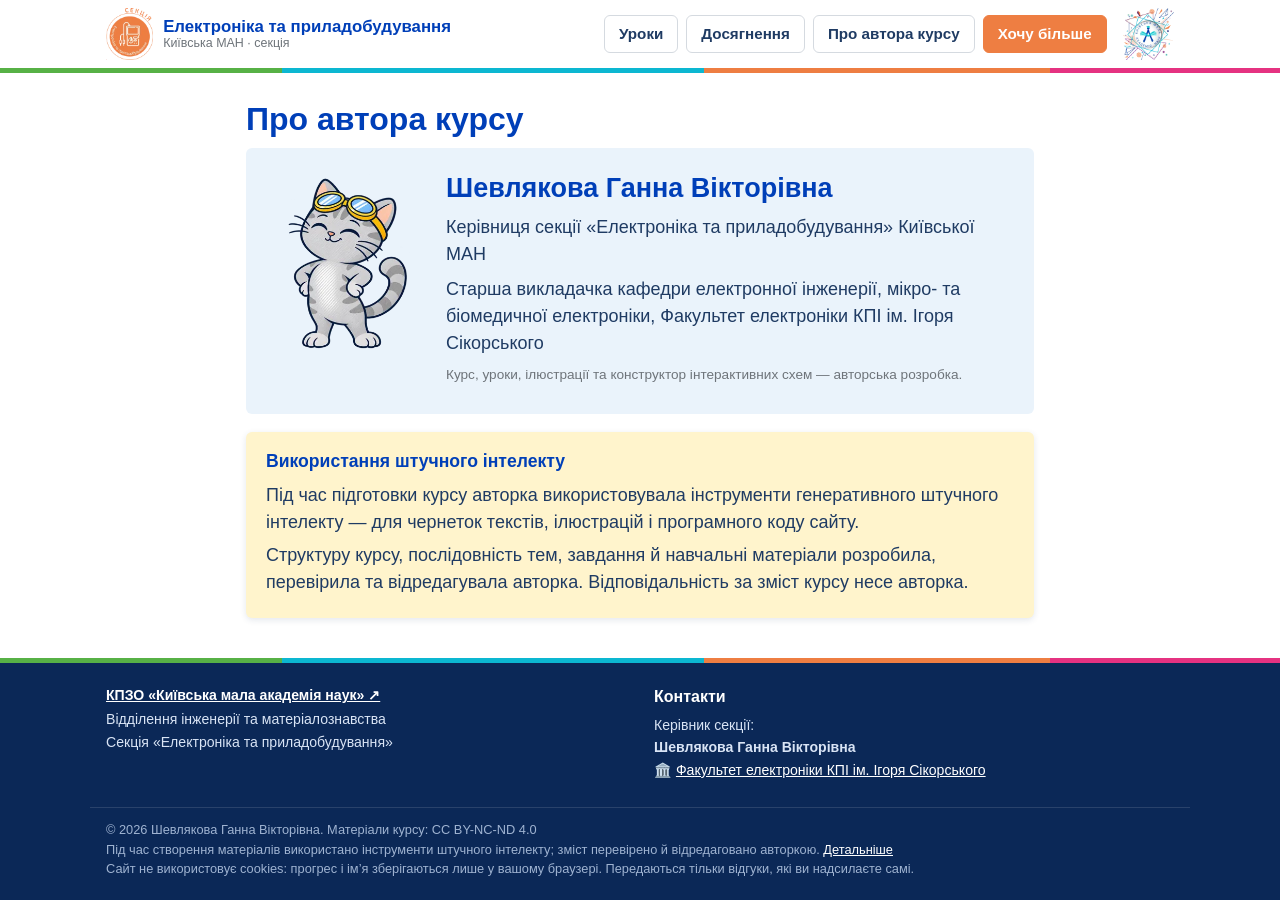
==== about.html @ 1c73a695 "My verion of course (module 1) Demo for module 1" ====
<!doctype html>
<html lang="uk">
<head>
<meta charset="utf-8">
<meta name="viewport" content="width=device-width,initial-scale=1">
<title>Про автора курсу · Електроніка та приладобудування</title>
<link rel="stylesheet" href="css/style.css">
</head>
<body class="page">
<main class="page-main narrow">
  <h1>Про автора курсу</h1>
  <section class="author-card">
    <img id="a-cat" alt="">
    <div>
      <h2 id="a-name"></h2>
      <p id="a-role"></p>
      <p id="a-pos"></p>
      <p class="small">Курс, уроки, ілюстрації та конструктор інтерактивних схем — авторська розробка.</p>
      <p id="a-contacts" class="sf-contacts"></p>
    </div>
  </section>

  <section class="ai-note" id="ai">
    <h2>Використання штучного інтелекту</h2>
    <p>Під час підготовки курсу авторка використовувала інструменти генеративного штучного інтелекту — для чернеток текстів, ілюстрацій і програмного коду сайту.</p>
    <p>Структуру курсу, послідовність тем, завдання й навчальні матеріали розробила, перевірила та відредагувала авторка. Відповідальність за зміст курсу несе авторка.</p>
  </section>
</main>
<script src="settings.js"></script>
<script src="js/site.js"></script>
<script>renderSiteChrome('about');</script>
<script src="js/cats.js"></script>
<script>
  const a = SITE.author;
  document.getElementById('a-cat').src = CATS.happy;
  document.getElementById('a-name').textContent = a.name;
  const cap = t => t ? t[0].toUpperCase() + t.slice(1) : '';
  document.getElementById('a-role').textContent = cap(a.role);
  document.getElementById('a-pos').textContent = [cap(a.position), a.org].filter(Boolean).join(', ');
  document.getElementById('a-contacts').innerHTML = [
    a.email && `<a href="mailto:${a.email}">${a.email}</a>`,
    a.telegram && `<a href="https://t.me/${a.telegram.replace(/^@/, '')}">Telegram</a>`
  ].filter(Boolean).join(' · ');
</script>
</body>
</html>
---- css/style.css ----
/* Стиль за темою презентацій «МАН» */
:root{
  --title:#003FB8;      /* dk2 — заголовки */
  --ink:#1F3B63;        /* основний текст */
  --muted:#6E747A;
  --cyan:#0CB7D1; --green:#57B146; --pink:#E53281; --orange:#EE7E42; --navy:#1C3AA9; --yellow:#FBAE40;
  --card-blue:#EAF3FB; --card-peach:#FDECDE; --card-yellow:#FFF4CC;
  --tint-green:#DDEFDA; --tint-pink:#FAD6E6; --tint-orange:#FCE5D9; --tint-cyan:#CEF1F6;
  --line:#DEE2E6;
  --stripe:linear-gradient(90deg,var(--green) 0 22%,var(--cyan) 22% 55%,var(--orange) 55% 82%,var(--pink) 82% 100%);
  --shadow:0 2px 6px rgba(31,59,99,.12);
}
*{box-sizing:border-box}
html,body{margin:0}
body{background:#fff;color:var(--ink);font:18px/1.5 Arial,"Helvetica Neue",sans-serif;display:flex;flex-direction:column;min-height:100dvh}
button,input{font:inherit;color:inherit}

/* ---------- Шапка ---------- */
.top{position:sticky;top:0;z-index:5;background:#fff;border-bottom:1px solid var(--line)}
.top-row{display:flex;align-items:center;gap:12px;max-width:960px;margin:0 auto;padding:8px 16px}
.logo{height:46px;width:auto}
.top-title{flex:1;min-width:0}
.top h1{font-size:18px;margin:0;color:var(--title);font-weight:700;white-space:nowrap;overflow:hidden;text-overflow:ellipsis}
#counter{font-size:13px;color:var(--muted)}
.icon-btn{border:0;background:none;color:var(--muted);font-size:20px;cursor:pointer;padding:6px 8px;border-radius:8px;text-decoration:none}
.icon-btn:hover{background:var(--card-blue)}
#progress{display:flex;gap:4px;max-width:960px;margin:0 auto;padding:0 16px 10px}
.seg{flex:1;height:10px;border:0;padding:0;border-radius:5px;cursor:pointer;transition:background .3s,transform .15s}
.seg:disabled{cursor:default}
.seg:not(:disabled):hover{transform:scaleY(1.4)}
.seg.k-theory{background:#CEF1F6}.seg.k-theory.done{background:#0CB7D1}
.seg.k-think{background:#DDEFDA}.seg.k-think.done{background:#57B146}
.seg.k-task{background:#FCE5D9}.seg.k-task.done{background:#EE7E42}
.seg.k-together{background:#FAD6E6}.seg.k-together.done{background:#E53281}
.seg.k-trainer{background:#D9E3F7}.seg.k-trainer.done{background:#003FB8}
.seg.now{box-shadow:0 0 0 2px #fff,0 0 0 4px var(--ink)}
.seg.reward{flex:0 0 22px;height:22px;margin-top:-6px;border-radius:50%;display:grid;place-items:center;font-size:12px;color:#fff;background:#c4ccd4}
.seg.reward.done{background:var(--yellow)}

/* ---------- Крок ---------- */
main{flex:1;width:100%;max-width:960px;margin:0 auto;padding:16px 16px 110px}
#step.enter{animation:enter .35s ease}
@keyframes enter{from{opacity:0;transform:translateX(16px)}to{opacity:1;transform:none}}

.panel{position:relative;border-radius:6px;padding:20px 22px 22px}
.panel h2{margin:0 0 12px;font-size:1.45rem;line-height:1.25;color:var(--title);font-weight:700}
.badge{display:inline-flex;align-items:center;gap:8px;font-weight:700;font-size:1.25rem;margin:0 0 10px}

/* Пояснення — як звичайний слайд: білий, синій заголовок */
.kind-theory{background:#fff;padding-left:4px;padding-right:4px}
/* Поміркуй — зелена тема */
.kind-think{background:var(--tint-green)}
.kind-think .badge{color:#2f7d22}

/* Зроби сам — помаранчева тема */
.kind-task{background:var(--tint-orange)}
.kind-task .badge{color:#c4561b}
/* Зробимо разом — рожева тема */
.kind-trainer{background:#E6ECFA}
.kind-trainer .badge{color:#003FB8}
.gen-scheme{margin-bottom:10px}
.kind-together{background:var(--tint-pink)}
.kind-together .badge{color:var(--pink)}

.panel-cat{position:absolute;right:14px;top:-8px;width:78px;height:auto;pointer-events:none}
.kind-theory .panel-cat{display:none}

.note{background:#fff;border-radius:6px;box-shadow:var(--shadow);padding:12px 16px;margin:0 0 12px}
.txt{margin:0}
.lead{margin:0 0 12px;font-size:1.02rem}
.panel h2.question{margin:4px 0 12px;font-size:1.2rem;color:var(--ink)}
.kind-theory .txt{background:#CEF1F6;border-radius:6px;box-shadow:var(--shadow);padding:14px 18px}

.scheme{background:#fff;border:1.5px solid #c9d3de;border-radius:6px;padding:8px;margin:0 0 12px;box-shadow:var(--shadow)}
svg.circuit{display:block;width:100%;height:auto;max-height:44vh}
.wire{fill:none;stroke:#1F3B63;stroke-width:3;stroke-linejoin:round;stroke-linecap:round}
.flow{fill:none;stroke:var(--orange);stroke-width:7;stroke-linecap:round;stroke-dasharray:0 18;animation:flow 1s linear infinite;opacity:0;transition:opacity .3s}
@keyframes flow{to{stroke-dashoffset:-18}}
.rising{animation:smoke 1.6s ease-out infinite}
@keyframes smoke{from{transform:translateY(6px);opacity:1}to{transform:translateY(-14px);opacity:0}}
svg.view-real .wire{stroke-width:5}
.probe{pointer-events:none}
.tp{cursor:pointer}
.tp circle.ring{fill:rgba(12,183,209,.18);stroke:var(--cyan);stroke-width:2.5;animation:pulse 1.6s ease-in-out infinite}
.tp:hover circle.ring{fill:rgba(12,183,209,.35)}
@keyframes pulse{50%{stroke-width:5}}
svg.view-real .flow{stroke:#FFD23F;stroke-width:6}
.view-toggle{display:flex;width:max-content;margin:0 0 6px auto;background:var(--card-blue);border-radius:6px;padding:3px}
.view-toggle button{border:0;background:none;padding:6px 12px;border-radius:5px;font-size:.85rem;font-weight:700;color:var(--title);cursor:pointer}
.view-toggle button.on{background:var(--title);color:#fff}
#step svg text{font-family:Arial,sans-serif}

/* Варіанти відповідей — білі картки, як на слайдах */
.options{display:grid;gap:10px}
.opt{text-align:left;border:2px solid transparent;background:#fff;border-radius:6px;padding:14px 16px;cursor:pointer;min-height:52px;box-shadow:var(--shadow);transition:border-color .15s,background .15s}
.opt:hover{border-color:var(--cyan)}
.opt.right{border-color:var(--green);background:#f1faef}
.opt.wrong{border-color:var(--pink);background:#fff2f7;animation:shake .3s}
@keyframes shake{25%{transform:translateX(-5px)}75%{transform:translateX(5px)}}

.feedback{scroll-margin-bottom:110px;display:flex;align-items:center;gap:12px;margin-top:12px;border-radius:6px}
.feedback p{margin:0}
.feedback:not(:empty){padding:12px 16px;background:var(--card-yellow);box-shadow:var(--shadow)}
.feedback.good{background:#fff;border-left:6px solid var(--green)}
.feedback.bad{background:#fff;border-left:6px solid var(--pink)}
.cat-mini{width:60px;height:auto;flex:0 0 auto}

/* Керування схемою */
.control{background:#fff;border-radius:6px;padding:14px 16px;box-shadow:var(--shadow)}
.control label{display:block;font-weight:700}
input[type=range]{width:100%;height:36px;accent-color:var(--orange)}
.meter{display:flex;align-items:baseline;gap:6px;flex-wrap:wrap}
.meter b{font-size:1.6rem;color:var(--title)}
.gauge{position:relative;flex:1 1 100%;height:12px;background:var(--line);border-radius:6px;overflow:hidden;margin-top:6px}
.gauge i{position:absolute;inset:0 auto 0 0;background:var(--orange);transition:width .2s}
.gauge .zone{position:absolute;top:0;bottom:0;border:2px solid var(--green);border-radius:6px;background:rgba(87,177,70,.2)}
.ghost{margin-top:10px;border:2px dashed var(--orange);background:#fff;border-radius:6px;padding:10px 14px;cursor:pointer;font-weight:700}

/* ---------- Нижня навігація ---------- */
.nav{z-index:10;position:fixed;left:0;right:0;bottom:0;background:rgba(255,255,255,.96);backdrop-filter:blur(6px);padding:12px 16px calc(12px + env(safe-area-inset-bottom))}
.nav::before{content:"";position:absolute;left:0;right:0;top:0;height:4px;background:var(--stripe)}
.nav-row{display:flex;gap:10px;max-width:960px;margin:0 auto}
.nav button{border:0;border-radius:6px;padding:14px 20px;font-weight:700;cursor:pointer;min-height:52px}
#back{background:var(--card-blue);color:var(--title)}
#next{flex:1;background:var(--title);color:#fff}
.nav button:disabled{opacity:.35;cursor:not-allowed}
.primary{display:inline-block;border:0;border-radius:6px;padding:13px 18px;background:var(--title);color:#fff;font-weight:700;cursor:pointer;text-decoration:none}

/* ---------- Нагорода ---------- */
.reward{display:grid;grid-template-columns:minmax(0,1fr) minmax(0,1fr);gap:22px;align-items:start}
.card-preview svg{width:100%;height:auto;border-radius:6px;display:block;box-shadow:0 6px 20px rgba(31,59,99,.22)}
.name{display:block;font-size:.9rem;color:var(--muted);margin:8px 0 12px}
.name input{display:block;width:100%;margin-top:4px;padding:10px 12px;border:2px solid var(--line);border-radius:6px}
.share{display:flex;flex-wrap:wrap;gap:8px}
.share button{border:0;background:#fff;border-radius:6px;padding:10px 14px;cursor:pointer;font-weight:700;box-shadow:var(--shadow);color:var(--title)}
.share .primary{flex:1 1 100%;background:var(--title);color:#fff}
.small{font-size:.85rem;color:var(--muted)}
.teaser{margin-top:16px;background:var(--card-peach);border-radius:6px;padding:14px;display:grid;grid-template-columns:auto 1fr;gap:8px 12px;align-items:center;box-shadow:var(--shadow)}
.teaser p{margin:0}
.teaser .primary{grid-column:1/-1;text-align:center;background:var(--orange)}

:focus-visible{outline:3px solid var(--cyan);outline-offset:2px}
@media (max-width:640px){
  body{font-size:17px}
  .logo.kman{display:none}
  .logo{height:38px}
  .top h1{font-size:15px}
  main{padding:12px 10px 104px}
  .panel{padding:16px}
  .panel h2{font-size:1.2rem;padding-right:64px}
  .panel-cat{width:62px}
  .reward{grid-template-columns:1fr}
}
@media (prefers-reduced-motion:reduce){
  .flow{animation:none;stroke-dasharray:none;stroke-width:4;opacity:.6}
  #step.enter,.opt.wrong,.rising{animation:none}
}

/* ================= Шапка сайту ================= */
.site-header{background:#fff;position:relative;z-index:6}
.site-header::after{content:"";display:block;height:5px;background:var(--stripe)}
.sh-row{display:flex;align-items:center;gap:16px;max-width:1100px;margin:0 auto;padding:8px 16px}
.sh-brand{display:flex;align-items:center;gap:10px;text-decoration:none;min-width:0;flex:0 1 auto}
.sh-emblem{height:52px;width:auto;flex:0 0 auto}
.sh-name{display:flex;flex-direction:column;line-height:1.15;min-width:0}
.sh-name b{color:var(--title);font-size:1.05rem}
.sh-name small{color:var(--muted);font-size:.78rem}
.sh-nav{display:flex;gap:8px;margin-left:auto;align-items:center}
.sh-nav a{color:var(--ink);text-decoration:none;font-weight:700;font-size:.95rem;padding:7px 14px;border-radius:6px;border:1.5px solid #D5DAE0;background:#fff}
.sh-nav a:hover{background:var(--card-blue);border-color:#b9c7d8}

.sh-nav a.accent{background:var(--orange);border-color:var(--orange);color:#fff}
.sh-nav a.accent:hover{background:#d96a2f}
.sh-kman img{height:52px;width:auto;display:block}
.sh-burger{display:none;border:0;background:var(--card-blue);color:var(--title);font-size:22px;border-radius:6px;padding:4px 12px;cursor:pointer}

/* ================= Футер ================= */
.site-footer{background:#0b2857;color:#d9e4f5;margin-top:24px;position:relative}
.site-footer::before{content:"";display:block;height:5px;background:var(--stripe)}
.sf-row{display:flex;gap:24px;align-items:flex-start;max-width:1100px;margin:0 auto;padding:22px 16px 26px}
.sf-main{flex:1;min-width:0}
.site-footer p{margin:0 0 8px;font-size:.88rem;line-height:1.5}
.site-footer a{color:#fff}
.sf-org{font-weight:700;color:#fff}
.sf-org{display:flex;flex-direction:column;gap:2px;margin-bottom:12px!important}
.sf-org span{font-weight:400;color:#d9e4f5}
.sf-copy{color:#9fb3d1;font-size:.8rem!important}
.dot{margin:0 8px;color:#6f86ab}
.sf-official{flex:0 0 auto;font-weight:700;text-decoration:none;border:2px solid #fff;border-radius:6px;padding:8px 14px;white-space:nowrap}
.lesson-page .site-footer{margin-bottom:84px}

/* ================= Сторінки ================= */
body.page{display:flex;flex-direction:column;min-height:100dvh}
.page-main{flex:1;width:100%;max-width:1100px;margin:0 auto;padding:22px 16px 10px}
.page-main.narrow{max-width:820px}
.page-main h1{color:var(--title);font-size:2rem;margin:6px 0 10px;line-height:1.15}
.intro{display:grid;grid-template-columns:1fr 200px;gap:20px;align-items:center;background:var(--card-blue);border-radius:6px;padding:20px 24px;margin-bottom:8px}
.intro>div{min-width:0}
.intro img{width:100%;height:auto}
.module h2{color:var(--title);font-size:1.15rem;margin:26px 0 10px;padding-bottom:6px;border-bottom:3px solid var(--line)}
.lesson-grid{display:grid;grid-template-columns:repeat(auto-fill,minmax(240px,1fr));gap:12px}
.ls-card{position:relative;display:grid;grid-template-columns:auto 1fr;gap:4px 12px;align-items:start;background:#fff;border-radius:6px;padding:14px 14px 16px;box-shadow:var(--shadow);text-decoration:none;color:var(--ink);border:2px solid transparent;transition:border-color .15s,transform .15s}
a.ls-card:hover{border-color:var(--cyan);transform:translateY(-2px)}
.ls-card.off{background:#f6f7f9;color:var(--muted);box-shadow:none}
.ls-n{grid-row:span 2;width:38px;height:38px;border-radius:50%;display:grid;place-items:center;font-weight:800;background:var(--title);color:#fff}
.ls-card.off .ls-n{background:#c4ccd4}
.ls-t{font-weight:700;line-height:1.3}
.ls-badge{font-size:.78rem;font-weight:700;color:var(--title)}
.ls-badge.soon{color:var(--muted);font-weight:400}
.ls-badge.done{color:#2f7d22}
.ls-bar{grid-column:1/-1;height:6px;background:var(--line);border-radius:3px;overflow:hidden;margin-top:6px}
.ls-bar i{display:block;height:100%;background:var(--green)}
.lab-card{display:flex;align-items:center;gap:14px;margin-top:12px;background:var(--tint-orange);border-left:6px solid var(--orange);border-radius:6px;padding:14px 16px;text-decoration:none;color:var(--ink)}
a.lab-card:hover{background:#fbd9c6}
.lab-card.off{opacity:.75}
.lab-ic{font-size:1.6rem}
.lab-t{flex:1;display:flex;flex-direction:column}
.lab-t small{color:#c4561b;font-weight:700}
.lab-t b{font-size:1.05rem}
.teaser.big{margin:28px 0 8px}
.author-card{display:grid;grid-template-columns:160px 1fr;gap:20px;align-items:start;background:var(--card-blue);border-radius:6px;padding:20px}
.author-card img{width:100%}
.author-card h2{margin:0 0 6px;color:var(--title)}
.author-card p{margin:0 0 8px}
.ai-note{margin-top:18px;background:var(--card-yellow);border-radius:6px;padding:16px 20px;box-shadow:var(--shadow)}
.ai-note h2{margin:0 0 8px;font-size:1.1rem;color:var(--title)}
.ai-note p{margin:0 0 6px}
.cards3{display:grid;grid-template-columns:repeat(3,1fr);gap:12px;margin:16px 0}
.cards3 .c{border-radius:6px;padding:16px;box-shadow:var(--shadow)}
.c.blue{background:var(--card-blue)}.c.peach{background:var(--card-peach)}.c.yellow{background:var(--card-yellow)}
.actions{display:flex;flex-wrap:wrap;gap:10px;margin-top:18px}
.primary.alt{background:#fff;color:var(--title);box-shadow:inset 0 0 0 2px var(--title)}

@media (max-width:820px){
  .sh-burger{display:block;margin-left:auto}
  .sh-kman{display:none}
  .sh-nav{display:none;position:absolute;left:0;right:0;top:100%;flex-direction:column;align-items:stretch;background:#fff;padding:8px 16px 14px;box-shadow:0 8px 16px rgba(31,59,99,.15)}
  .sh-nav.open{display:flex}
  .sh-nav a{padding:12px}
  .sh-emblem{height:42px}
  .sf-row{flex-direction:column}
  .intro{grid-template-columns:1fr 80px;padding:16px}
  .page-main h1{font-size:1.3rem}
  .cards3{grid-template-columns:1fr}
  .author-card{grid-template-columns:90px 1fr}
}

/* ================= Нові елементи кроків ================= */
svg.figure{display:block;width:100%;height:auto;max-height:44vh}
.water-flow{animation:flow .9s linear infinite}
.formula{text-align:center;font-size:2.6rem;font-weight:700;color:var(--title);background:var(--card-yellow);border-radius:6px;box-shadow:var(--shadow);padding:14px;margin:0 0 12px;font-family:"Cambria Math","Times New Roman",serif;font-style:normal}
.formula i{font-style:italic}
.formula sub{font-size:.6em}
.frac{display:inline-flex;flex-direction:column;vertical-align:middle;text-align:center;line-height:1.15;margin:0 .1em}
.frac>span:first-child{border-bottom:3px solid currentColor;padding:0 .2em .08em}
.frac>span:last-child{padding:.08em .2em 0}
.formula .f-note{display:block;font-family:Arial,sans-serif;font-size:.95rem;font-weight:600;color:#1F3B63;margin-top:2px}
.formula .f-sep{border:0;border-top:2px dashed rgba(0,63,184,.25);margin:12px 10%}
.sticker{text-align:center;margin:0 0 12px}
.sticker img{width:100%;max-width:560px;height:auto}
.qty{display:grid;grid-template-columns:repeat(3,1fr);gap:10px;margin-bottom:12px}
.qty .q{display:flex;gap:10px;align-items:flex-start;background:#fff;border-radius:6px;box-shadow:var(--shadow);padding:12px}
.qty .sym{font:italic 700 2rem/1 "Cambria Math","Times New Roman",serif;color:var(--pink);min-width:28px}
.qty .q b{display:block}.qty .q span{display:block;font-size:.9rem}.qty .q em{display:block;font-size:.82rem;color:var(--muted)}
.ctl-label{font-weight:700;margin-bottom:8px}
.choices{display:flex;gap:8px;flex-wrap:wrap}
.choice{border:2px solid var(--line);background:#fff;border-radius:6px;padding:10px 16px;font-weight:700;cursor:pointer;color:var(--title)}
.choice.on{background:var(--title);color:#fff;border-color:var(--title)}
.results{width:100%;border-collapse:collapse;margin-top:12px;font-size:.95rem}
.results th{background:#1F3B63;color:#fff;padding:8px;text-align:left}
.results td{padding:8px;border-bottom:1px solid var(--line)}
.results tr.cur td{background:var(--card-yellow)}
.meter-dev{display:inline-flex;align-items:center;gap:10px;background:#f2c230;border:2px solid #b58d12;border-radius:10px;padding:8px 12px;margin:0 0 10px}
.md-mode{width:34px;height:34px;border-radius:50%;background:#2d3240;color:#fff;display:grid;place-items:center;font-weight:800}
.md-disp{min-width:120px;background:#cfe3c4;border:1.5px solid #6d7f63;border-radius:4px;padding:4px 10px;text-align:right;font:800 1.3rem Consolas,monospace;color:#1d2a1a}
.hint{margin:0 0 6px}
@media (max-width:640px){.qty{grid-template-columns:1fr}.formula{font-size:2rem}}

.part.clickable{cursor:pointer}
.part.clickable:hover{opacity:.75}
.part.hint{animation:hintglow 1.3s ease-in-out infinite}
@keyframes hintglow{50%{filter:drop-shadow(0 0 7px #0CB7D1) drop-shadow(0 0 3px #0CB7D1)}}
.fig-ctl{display:flex;align-items:center;gap:12px;font-weight:700;padding:4px 8px 6px;color:#E53281}
.fig-ctl input{flex:1;accent-color:#E53281}
@media (prefers-reduced-motion:reduce){.part.hint{animation:none;filter:drop-shadow(0 0 5px #0CB7D1)}}
.examples{display:grid;grid-template-columns:repeat(auto-fit,minmax(260px,1fr));gap:10px;margin:0 0 12px}
.examples .example{margin:0}
.example{background:#fff;border-left:6px solid var(--cyan);border-radius:6px;box-shadow:var(--shadow);padding:12px 16px;margin:0 0 12px}
.example .ex-t{color:var(--title);display:block;margin-bottom:4px}
.example p{margin:0 0 6px}
.ex-line{font:1.25rem/1.6 "Cambria Math","Times New Roman",serif;color:var(--ink)}
.ex-line i{font-style:italic}

/* ================= Конспект (друк / PDF) ================= */
.notes-dl{margin-top:14px;display:flex;flex-direction:column;gap:4px}
.notes-dl button{align-self:flex-start;border:2px solid var(--title);background:#fff;color:var(--title);border-radius:6px;padding:10px 14px;font-weight:700;cursor:pointer}
#notes{display:none}
@media print{
  @page{margin:14mm}
  body.printing{display:block;min-height:0;background:#fff}
  body.printing > :not(#notes){display:none!important}
  body.printing #notes{display:block;font-size:12pt;color:#1F3B63}
  .nt-head{display:flex;align-items:center;gap:14px;border-bottom:4px solid #0CB7D1;padding-bottom:8px;margin-bottom:14px}
  .nt-head img{height:60px}
  .nt-head small{color:#6E747A}
  .nt-head h1{margin:2px 0 0;font-size:18pt;color:#003FB8}
  .nt{break-inside:avoid;margin:0 0 16px}
  .nt h2{font-size:14pt;color:#003FB8;margin:0 0 8px}
  .nt svg.circuit,.nt svg.figure{display:block;width:100%;max-height:none;height:auto;max-width:520px;margin:0 auto 8px}
  .nt .flow,.nt .water-flow{display:none}
  .nt .sticker img{max-width:360px}
  .nt .qty{grid-template-columns:repeat(3,1fr)}
  .nt .q,.nt .example{box-shadow:none;border:1px solid #DEE2E6}
  .nt p{margin:6px 0 0}
  .nt-foot{border-top:1px solid #DEE2E6;padding-top:8px;font-size:9pt;color:#6E747A}
  *{-webkit-print-color-adjust:exact;print-color-adjust:exact}
}

/* Самостійна практика в кінці уроку */
.practice{margin-top:22px;background:var(--tint-orange);border-radius:6px;padding:18px 20px;box-shadow:var(--shadow)}
.pr-head{display:flex;gap:14px;align-items:flex-start;margin-bottom:12px}
.pr-head h2{margin:0 0 4px;color:#c4561b;font-size:1.25rem}
.pr-head p{margin:0}
.practice .primary{background:var(--orange)}
.pr-tasks{margin:14px 0 6px;padding-left:0;list-style:none;counter-reset:t;display:grid;gap:8px}
.pr-tasks li{counter-increment:t;background:#fff;border-radius:6px;box-shadow:var(--shadow)}
.pr-tasks label{display:grid;grid-template-columns:auto auto 1fr;gap:10px;align-items:start;padding:10px 14px;cursor:pointer}
.pr-tasks label::before{content:counter(t);order:-1;width:26px;height:26px;border-radius:50%;background:var(--orange);color:#fff;font-weight:800;display:grid;place-items:center;font-size:.85rem}
.pr-tasks input{width:20px;height:20px;margin-top:3px;accent-color:var(--green)}
.pr-tasks input:checked + span{color:var(--muted);text-decoration:line-through}
.reward + .practice + .teaser,.practice + .teaser{margin-top:16px}
@media print{.nt-tasks{margin:6px 0;padding-left:20px}.nt-tasks li{margin-bottom:4px}}
/* Досягнення */
.ach-name{max-width:360px}
.ach-grid{display:grid;align-items:start;grid-template-columns:repeat(auto-fill,minmax(230px,1fr));gap:16px;margin:12px 0 18px}
.ach-card{margin:0;background:#fff;border-radius:8px;box-shadow:var(--shadow);padding:10px;display:flex;flex-direction:column;gap:8px}
.ach-img svg{width:100%;height:auto;display:block;border-radius:6px;border:1px solid var(--line)}
.ach-card figcaption{font-size:.9rem}
.ach-card .primary{text-align:center;padding:9px 12px}
.ach-card.locked{background:#f6f7f9;box-shadow:none;border:2px dashed #cfd6de}
.ach-sticker{aspect-ratio:1/1;display:grid;place-items:center;background:radial-gradient(circle,#EAF3FB 0 60%,#fff 61%);border-radius:8px;padding:10px}
.ach-sticker img{max-width:100%;max-height:100%;filter:drop-shadow(0 4px 8px rgba(31,59,99,.2))}
.ach-stars{color:#FBAE40;font-size:1.1rem;letter-spacing:2px}
.ach-alt{border:0;background:none;color:var(--title);text-decoration:underline;cursor:pointer;font-size:.85rem;padding:2px}
.ach-lock{aspect-ratio:1/1;display:grid;place-content:center;justify-items:center;gap:6px;font-size:2.4rem;color:#9aa4b0}
.ach-lock span{font-size:1rem;font-weight:700}
@media (max-width:640px){.ach-grid{grid-template-columns:repeat(2,1fr);gap:10px}.ach-card figcaption{font-size:.8rem}.ach-lock{font-size:1.8rem}}
.transfer{margin:8px 0 18px;background:var(--card-blue);border-radius:6px;padding:16px 20px}
.transfer h2{margin:0 0 6px;font-size:1.1rem;color:var(--title)}
.transfer .actions{margin-top:10px}
.pf-load{cursor:pointer}

/* Футер у два стовпчики: МАН | Контакти */
.site-footer .sf-row{display:grid;grid-template-columns:1fr 1fr;gap:28px;align-items:start}
.sf-col .sf-official{display:inline-block;margin-top:6px}
.sf-contacts h3{margin:0 0 6px;font-size:1rem;color:#fff}
.sf-contacts .sf-who{margin:0!important}
.sf-contacts ul{list-style:none;margin:2px 0 0;padding:0}
.sf-contacts li{margin:0;font-size:.88rem;line-height:1.55}
.sf-bottom{max-width:1100px;margin:0 auto;padding:0 16px 22px;border-top:1px solid rgba(255,255,255,.12)}
.sf-bottom .sf-copy{margin:12px 0 0}
@media (max-width:820px){.site-footer .sf-row{grid-template-columns:1fr;gap:18px}}
.site-footer .sf-official{border:0;padding:0;margin-top:4px;font-size:.88rem;font-weight:400;text-decoration:underline}

/* Тренажер */
.gen-card{background:#fff;border-radius:6px;box-shadow:var(--shadow);padding:16px 18px;margin-bottom:10px}
.gen-q{margin:0 0 12px;font-size:1.1rem}
.gen-in{display:flex;gap:8px;align-items:center;flex-wrap:wrap}
.gen-in input{width:140px;padding:10px 12px;font-size:1.15rem;border:2px solid var(--line);border-radius:6px}
.gen-in input:focus{border-color:var(--cyan);outline:0}
.gen-unit{font-weight:700;min-width:30px}
.gen-foot{display:flex;gap:12px;align-items:center;margin-top:10px}

/* Макетна плата */
.bb-bar{display:flex;gap:12px;align-items:center;flex-wrap:wrap;padding:6px 4px 2px}
.bb .bb-h{cursor:pointer}
.bb-msg{font-size:1.05rem;font-weight:700;color:#1a1a1a;line-height:1.35}
.fig-wrap.flip-out svg{animation:bbout .22s ease-in forwards}
.fig-wrap.flip-in svg{animation:bbin .22s ease-out}
@keyframes bbout{to{transform:scaleX(0)}}
@keyframes bbin{from{transform:scaleX(0)}}

/* Пояснення — блакитний зі смужки (#0CB7D1) у світлому відтінку */
.kind-theory{background:#fff;border-left:6px solid var(--cyan);padding-left:18px}
.qty .q,.example{border-left-color:var(--cyan)}

/* Співставлення */
.match-grid{display:grid;grid-template-columns:1fr;gap:14px;margin:10px 0 14px}
.match-card{background:#fff;border:2px solid #e3e7ee;border-radius:8px;padding:10px 12px;display:grid;grid-template-columns:minmax(0,380px) 1fr;grid-template-areas:'h h' 'f t' 'f c' 'f b';column-gap:16px;row-gap:8px;align-content:start}
.match-h{grid-area:h}.match-fig{grid-area:f}.match-card>p.match-t{grid-area:t;margin:0;font-weight:700;color:#1F3B63}.match-ch{grid-area:c;flex-direction:column}.match-fb{grid-area:b}
@media (max-width:640px){.match-card{grid-template-columns:1fr;grid-template-areas:'h' 'f' 't' 'c' 'b'}.match-ch{flex-direction:row}}
.match-card.ok{border-color:#57B146;background:#f3faf1}
.match-card.bad{border-color:#E53281;background:#fdf1f6}
.match-h{font-weight:800;color:#003FB8}
.match-fig svg{width:100%;height:auto;display:block}
.match-ch{display:flex;flex-wrap:wrap;gap:6px}
.mch{flex:1 1 auto;border:2px solid #cfd6e0;background:#fff;border-radius:6px;padding:8px 10px;font:inherit;font-weight:600;cursor:pointer}
.mch.sel{border-color:#003FB8;background:#e8eefc;color:#003FB8}
.match-fb{margin:0;min-height:0;color:#1a1a1a}
.match-check{margin-bottom:10px}
.match-grid.shared{grid-template-columns:repeat(auto-fit,minmax(220px,1fr))}
.match-card.nofig{grid-template-columns:1fr;grid-template-areas:'h' 't' 'c' 'b'}
.match-card.nofig .match-ch{flex-direction:column}
.match-grid.compact{grid-template-columns:repeat(auto-fit,minmax(150px,1fr))}
.match-grid.compact .match-card{grid-template-columns:1fr;grid-template-areas:'f' 'c' 'b'}
.match-grid.compact .match-h{display:none}
.match-grid.compact .match-fig{height:110px;display:flex;align-items:center;justify-content:center}
.match-grid.compact .match-fig svg{max-height:100px;width:auto;max-width:100%}
.match-grid.compact .match-ch{flex-direction:row}
.match-grid.compact .mch{padding:6px 8px;font-size:.92rem}
/* Таблиця умовних позначень */
.sym-grid{display:grid;grid-template-columns:repeat(auto-fit,minmax(200px,1fr));gap:12px;padding:6px}
.sym-card{background:#fff;border:1px solid #e3e7ee;border-radius:8px;padding:10px;display:flex;flex-direction:column;align-items:center;gap:4px;text-align:center}
.sym-pics{display:flex;align-items:center;justify-content:center;gap:8px;height:96px}
.sym-pics svg{height:88px;width:auto;max-width:44%}
.sym-arrow{color:#8a8a84;font-weight:800}
.ach-card.bonus{border:2px solid #003FB8;background:#E6ECFA}
.bonus-box{margin-top:14px;padding:14px;border:2px solid #003FB8;border-radius:8px;background:#fff;text-align:center}
.bonus-box img{max-width:260px;width:100%;height:auto;display:block;margin:8px auto}
.bonus-box p{margin:6px 0}
[hidden]{display:none!important}
.gen-count{font-size:.95rem;color:#1F3B63}
.gen-scheme svg.circuit{max-height:340px}
.trainers{margin:22px 0}
.trainers h2{color:var(--title);margin:0 0 10px}
.tr-row{background:#E6ECFA;border-radius:8px;padding:12px 14px;margin-bottom:10px;display:grid;gap:6px}
.tr-stats{color:#1F3B63}
.tr-bar{height:10px;background:#fff;border-radius:5px;overflow:hidden;border:1px solid #c9d5f0}
.tr-bar span{display:block;height:100%;background:#003FB8}
.ach-card.trainer .ach-lock{gap:6px}
.ach-card.trainer .tr-count{font-size:1.6rem;color:#003FB8}
.ach-card.trainer .tr-bar{width:160px;max-width:80%;margin:0 auto}
.excl{margin:8px 0 22px}
.excl h2{color:var(--title);margin:0 0 4px}
.ach-grid.small-grid{grid-template-columns:repeat(auto-fill,minmax(155px,1fr));gap:12px}
.small-grid .ach-card figcaption{font-size:.82rem}
.small-grid .ach-lock{font-size:1.7rem}
.small-grid .ach-card button{font-size:.85rem;padding:8px 10px}
.small-grid .tr-count{font-size:1.2rem!important}
@media (max-width:640px){.ach-grid.small-grid{grid-template-columns:repeat(3,1fr);gap:8px}}
.ach-card{position:relative}
.ach-card button.info{position:absolute;top:6px;right:6px;width:22px;height:22px;border-radius:50%;border:2px solid #003FB8;background:#fff;color:#003FB8;font:700 13px/18px Arial,sans-serif;text-align:center;cursor:pointer;padding:0;z-index:2}
.ach-card button.info::after{content:attr(data-tip);position:absolute;right:0;top:28px;width:140px;box-sizing:border-box;background:#1F3B63;color:#fff;font:400 .8rem/1.35 Arial,sans-serif;font-style:normal;text-align:left;padding:8px 10px;border-radius:6px;opacity:0;pointer-events:none;transition:opacity .15s;box-shadow:0 4px 12px rgba(0,0,0,.2)}
.ach-card button.info:hover::after,.ach-card button.info:focus::after,.ach-card button.info.open::after{opacity:1}
.small-grid .ach-lock span{font-size:.9rem;text-align:center;padding:0 10px;line-height:1.25}
.tr-bar span{padding:0!important}
.ach-card button.info{font-size:13px!important;line-height:18px!important;padding:0!important;width:22px!important}
/* Ексклюзив: усі картки однакового розміру — за найвищою */
.ach-grid.small-grid{align-items:stretch;grid-auto-rows:1fr}
.small-grid .ach-card{display:flex;flex-direction:column;margin:0}
.small-grid .ach-card .ach-lock{flex:1;aspect-ratio:auto;min-height:150px}
.small-grid .ach-card .ach-sticker{flex:1}
/* ---------- Код Arduino ---------- */
.code-wrap{display:grid;grid-template-columns:minmax(0,1fr);gap:12px;align-items:start;margin:8px 0 10px}   /* код зверху, під ним — схема і (нижче) часова діаграма / монітор */
@media (max-width:820px){.code-wrap{grid-template-columns:1fr}}
.code-side .scheme{margin:0}
pre.code,.code-mini{background:#14213d;color:#e6edf7;border-radius:8px;padding:10px 0;margin:0;font:14px/1.55 Consolas,"Courier New",monospace;overflow-x:auto}
.code-mini{padding:10px 14px;font-size:13px;white-space:pre}
pre.code .cl{display:flex;padding:0 12px 0 0;border-left:4px solid transparent;white-space:pre}
pre.code .cl.run{background:rgba(238,126,66,.28);border-left-color:#EE7E42}
pre.code .cl.err{background:rgba(229,50,129,.3);border-left-color:#E53281}
pre.code .ln{display:inline-block;width:2.4em;text-align:right;padding-right:.8em;color:#6f7f99;user-select:none;flex:none}
.cslot{font:inherit;background:#fff7d6;color:#14213d;border:2px solid #EE7E42;border-radius:4px;padding:0 2px;margin:0 1px}
.cslot.num{width:5.2em}
.code-edit{display:flex;background:#14213d;border-radius:8px;overflow:hidden;min-height:300px}
.code-gutter{flex:none;width:2.6em;padding:10px 0;text-align:right;color:#6f7f99;font:14px/1.55 Consolas,"Courier New",monospace;overflow:hidden}
.code-gutter span{display:block;padding-right:.6em}
.code-ta{flex:1;border:0;outline:0;resize:vertical;background:transparent;color:#e6edf7;font:14px/1.55 Consolas,"Courier New",monospace;padding:10px;min-height:300px;white-space:pre;overflow:auto;tab-size:2}
.code-msg{margin:6px 0;font-weight:600;min-height:0}
.code-msg.bad{color:#b0124f;background:#fdf1f6;border-left:4px solid #E53281;padding:8px 12px;border-radius:4px}
.code-msg.warn{color:#7a4a00;background:#fff6e5;border-left:4px solid #EE7E42;padding:8px 12px;border-radius:4px}
.code-msg.ok{color:#2e7d32}
.timing-wrap{background:#fff;border:1px solid #e3e7ee;border-radius:8px;padding:8px 10px;margin:8px 0}
.timing{width:100%;height:auto;display:block}
.order-list{list-style:none;margin:0;padding:8px;background:#14213d;border-radius:8px;counter-reset:ln}
.order-list li{display:flex;align-items:center;justify-content:space-between;gap:8px;padding:3px 6px;margin:3px 0;border-radius:5px;background:#22325a;color:#e6edf7;font:14px/1.5 Consolas,"Courier New",monospace}
.order-list li.fixed{background:transparent;color:#9fb0cc}
.order-list li.bad{background:#7a1f45}
.order-list code{white-space:pre;font:inherit;color:inherit;background:none}
.order-list .mv{display:flex;gap:4px;flex:none}
.order-list .mv button{width:30px;height:28px;border:0;border-radius:4px;background:#EE7E42;color:#fff;font-weight:800;cursor:pointer}
.led-table{border-collapse:collapse;margin:10px 0;font-size:1rem}
.led-table td,.led-table th{padding:6px 14px;border-bottom:1px solid #e3e7ee;text-align:left}
.led-dot{display:inline-block;width:14px;height:14px;border-radius:50%;vertical-align:-2px;margin-right:6px;border:1px solid rgba(0,0,0,.2)}
.timing-wrap:has(.timing-box:empty){display:none}
.small-grid .ach-card .ach-sticker{background:#fff;padding:4px;aspect-ratio:auto;height:120px;flex:none}
.small-grid .ach-sticker img{width:100%;height:100%;object-fit:contain}
.small-grid .ach-card.bonus figcaption{flex:1}
.sym-grid{grid-template-columns:repeat(auto-fit,minmax(240px,1fr))}
.sym-pics{height:150px;gap:10px;width:100%}
.sym-pics svg{height:140px;max-width:46%;flex:1}
.sym-card b{font-size:1.05rem}
.led-table td{vertical-align:middle}
.led-ico{vertical-align:middle;margin-right:8px}
.two-col{display:grid;grid-template-columns:1fr 1fr;gap:16px;margin-bottom:8px}
.two-col .col{background:#fff;border-radius:8px;padding:12px 14px;border:1px solid #d7e6ef}
.two-col h3{margin:0 0 6px;font-size:1.05rem;color:#003FB8}
.two-col p{margin:6px 0}
.two-col svg.figure{width:100%;max-width:340px;display:block;margin:6px auto}
@media (max-width:760px){.two-col{grid-template-columns:1fr}}
.sort-code{background:#14213d;border-radius:8px;padding:10px;font:14px/1.5 Consolas,"Courier New",monospace;color:#e6edf7}
.sort-code .zfix{color:#9fb0cc;padding:2px 4px;white-space:pre}
.zone{border:2px dashed #4a5d86;border-radius:6px;padding:4px 6px 6px;margin:4px 0;min-height:44px;transition:background .15s,border-color .15s}
.zone.in{margin-left:18px}
.zone .zl{font:12px Arial,sans-serif;color:#8fa3c7;margin-bottom:3px}
.zone.over,.zc.pool.over{border-color:#EE7E42;background:rgba(238,126,66,.15)}
.zc{display:flex;flex-direction:column;gap:4px;min-height:24px}
.sort-pool{margin:10px 0}
.zc.pool{flex-direction:row;flex-wrap:wrap;gap:8px;padding:10px;border:2px dashed #c9d2df;border-radius:8px;background:#fff;min-height:52px}
.chip{background:#22325a;color:#e6edf7;border-radius:6px;padding:5px 10px;cursor:grab;user-select:none;touch-action:none;font:14px/1.4 Consolas,"Courier New",monospace;box-shadow:0 2px 0 #0d1630}
.zc.pool .chip{background:#1F3B63}
.chip code{font:inherit;color:inherit;background:none;white-space:pre}
.chip.sel{outline:3px solid #EE7E42}
.chip.bad{background:#a3245a}
.chip.dragging{opacity:.35}
.chip.ghost{position:fixed;z-index:1000;pointer-events:none;cursor:grabbing;box-shadow:0 8px 20px rgba(0,0,0,.35)}
pre.code .cl.rm{cursor:pointer}
pre.code .cl.rm:hover{background:rgba(255,255,255,.07)}
pre.code .cl.off .ct{text-decoration:line-through;opacity:.4}
.timing-box .timing + .timing{margin-top:-6px}
.seg.k-summary{flex:0 0 54px;height:18px;margin-top:-4px;border-radius:9px;background:#fff url("data:image/svg+xml,%3Csvg xmlns='http://www.w3.org/2000/svg' viewBox='0 0 60 16'%3E%3Cg fill='none' stroke='%2357B146' stroke-width='3' stroke-linecap='round' stroke-linejoin='round'%3E%3Cpath d='M6 8 l4 4 l7 -8'/%3E%3Cpath d='M24 8 l4 4 l7 -8'/%3E%3Cpath d='M42 8 l4 4 l7 -8'/%3E%3C/g%3E%3C/svg%3E") center/44px 14px no-repeat;box-shadow:inset 0 0 0 2px #b8c0cc}
.seg.k-summary.done{background-color:#f3faf1;box-shadow:inset 0 0 0 2px #57B146}
.kind-summary{background:#fff;border:2px solid #d3d9e1}
.kind-summary .badge{color:#2e7d32}
.skills{list-style:none;padding:0;margin:8px 0 18px;display:grid;gap:8px}
.skills li{position:relative;padding:8px 12px 8px 40px;background:#f3faf1;border-radius:8px;font-size:1.02rem}
.skills li::before{content:'✓';position:absolute;left:12px;top:7px;color:#fff;background:#57B146;width:20px;height:20px;border-radius:50%;display:grid;place-items:center;font-weight:800;font-size:13px}
.knob-ctl{display:flex;flex-wrap:wrap;align-items:center;gap:12px 20px;margin:10px 0}
.knob-ctl label{display:flex;flex-direction:column;gap:4px;font-weight:700;color:#1F3B63;flex:1 1 220px}
.knob-ctl input[type=range]{width:100%;accent-color:#EE7E42}
.readouts{display:flex;gap:10px;flex-wrap:wrap}
.ro{background:#fff;border:2px solid #d7e6ef;border-radius:8px;padding:6px 12px;display:flex;flex-direction:column;min-width:150px}
.ro span{font-size:.8rem;color:#5a6573}.ro b{font-size:1.5rem;color:#003FB8;font-family:Consolas,monospace}
.ro.adc b{color:#c2541a}
.adc-bar{position:relative;height:14px;background:#eef1f5;border-radius:7px;margin:4px 0 10px;overflow:hidden}
.adc-bar i{position:absolute;left:0;top:0;bottom:0;background:linear-gradient(90deg,#57B146,#EE7E42)}
.adc-bar span{position:absolute;top:-1px;font-size:11px;color:#1F3B63;font-weight:700}.adc-bar span:first-of-type{left:6px}.adc-bar span:last-of-type{right:6px}
.slow{display:flex;align-items:center;gap:8px;font-weight:600;margin:6px 0}
.serial-wrap{display:grid;grid-template-columns:repeat(auto-fit,minmax(280px,1fr));gap:12px;margin:8px 0}
.serial-mon,.serial-plot{border:2px solid #c9d2df;border-radius:8px;overflow:hidden;background:#fff}
.sm-head{background:#eef1f5;padding:6px 10px;font-weight:700;color:#1F3B63;display:flex;justify-content:space-between;align-items:center;gap:8px;font-size:.9rem}
.sm-head select{font:inherit;font-weight:400}
.sm-out{margin:0;height:180px;overflow-y:auto;padding:8px 10px;font:13px/1.45 Consolas,monospace;color:#14213d;background:#fff;white-space:pre-wrap}
.sp-svg{display:block;width:100%;height:200px;background:#fff}

.code-side .knob-ctl label{max-width:520px}
.timing .cursor{stroke:#EE7E42;stroke-width:3}
.code-side svg.circuit{max-height:360px}

/* Блок «Хочеш зібрати все це наживо?» на фото справжнього робочого місця */
.teaser.photo{position:relative;overflow:hidden;min-height:260px;padding:28px 30px;color:#fff;align-content:center;
  background:linear-gradient(90deg,rgba(10,22,48,.9) 0%,rgba(10,22,48,.6) 50%,rgba(10,22,48,0) 100%),url(../img/lab-photo.webp) 60% 55%/cover no-repeat}
.teaser.photo p{max-width:520px;font-size:17px;line-height:1.5}
.teaser.photo p b{font-size:21px}
.teaser.photo .primary{grid-column:2;justify-self:start;padding-left:28px;padding-right:28px}
@media (max-width:640px){.teaser.photo{min-height:0;padding:20px;background:linear-gradient(rgba(10,22,48,.82),rgba(10,22,48,.82)),url(../img/lab-photo.webp) center/cover no-repeat}.teaser.photo .primary{grid-column:1/-1;justify-self:stretch}}

/* ---------- Лабораторна ---------- */
.lab-head{display:flex;justify-content:space-between;align-items:flex-end;gap:12px;margin:6px 0 14px}
.lab-head h1{margin:2px 0 0;font-size:1.6rem;color:var(--title)}
.lab-head small{color:#555}
.ghost{background:#fff;border:1px solid #c9cfdb;border-radius:6px;padding:8px 12px;cursor:pointer;font:inherit}
.lab-card-box{background:#fff;border-radius:6px;box-shadow:var(--shadow);padding:18px 20px;margin:0 0 14px}
.lab-card-box h2{margin:0 0 8px;color:var(--title)}
.lab-card-box h3{margin:16px 0 6px;font-size:1.05rem}
.lab-h2{margin:18px 0 10px;color:var(--title);font-size:1.3rem}
.lab-card-box .lab-h2{margin-top:0}
.lab-steps{margin:8px 0;padding-left:22px}.lab-steps li{margin:6px 0}
.lab-name{display:flex;flex-direction:column;gap:4px;font-weight:700;margin-top:12px;max-width:420px}
.lab-name input,.lt-num input{font:inherit;padding:9px 10px;border:1px solid #c9cfdb;border-radius:6px}
.lab-name input.need{border-color:var(--pink);box-shadow:0 0 0 3px rgba(229,50,129,.2)}
.lab-projects{display:grid;grid-template-columns:repeat(auto-fit,minmax(220px,1fr));gap:12px;margin-bottom:8px}
.lab-proj{display:flex;flex-direction:column;gap:6px;text-align:left;background:#fff;border:2px solid transparent;border-radius:6px;box-shadow:var(--shadow);padding:16px;cursor:pointer;font:inherit;color:inherit}
.lab-proj:hover{border-color:var(--cyan)}
.lab-proj b{font-size:1.1rem;color:var(--title)}
.lp-ic{font-size:2rem;line-height:1}
.tz-top{display:flex;gap:12px;align-items:center;margin-bottom:6px}.tz-top h2{margin:2px 0}
.tz-params{border-collapse:collapse;width:100%;max-width:640px}
.tz-params th,.tz-params td{text-align:left;padding:7px 10px;border-bottom:1px solid #e3e7ef;vertical-align:top}
.tz-params th{font-weight:400;color:#444;width:55%}.tz-params td{font-weight:700}
.tz ol li,.tz ul li{margin:5px 0}
.tz-hint{background:#FFF4D6;border-radius:6px;padding:10px 14px;margin-top:12px}
.lab-test{padding-left:22px}.lab-test>li{margin:0 0 14px;padding:10px 12px;border-radius:6px;background:#f6f8fb}
.lab-test>li.ok{background:#e9f7e6}.lab-test>li.bad{background:#fdebf2}
.lt-q{margin-bottom:6px}.lt-opt{display:block;padding:3px 0;cursor:pointer}
.lt-num input{width:120px}
.lt-mark{margin-top:6px;font-weight:700}.lt-mark.ok{color:#2e7d32}.lt-mark.bad{color:#b0174f}
#sheet-box{display:none}
.sheet{font-size:12px;color:#000;background:#fff}
.sheet h3{font-size:13px;margin:12px 0 4px}
.sh-head{display:flex;justify-content:space-between;gap:12px;border-bottom:2px solid #000;padding-bottom:6px;margin-bottom:8px}
.sh-code{text-align:right}.sh-code b{font-size:16px;letter-spacing:2px}
.sh-meta,.sh-t{border-collapse:collapse;width:100%}
.sh-meta th,.sh-meta td,.sh-t th,.sh-t td{border:1px solid #999;padding:4px 6px;text-align:left;vertical-align:top}
.sh-meta th,.sh-t th{background:#eee;font-weight:700}
.sh-open{margin:4px 0;padding-left:20px}.sh-open li{margin:3px 0}
.sh-test td:first-child,.sh-test td:last-child{text-align:center;width:24px}
@media print{
  body.print-sheet > *{display:none!important}
  body.print-sheet #sheet-box{display:block!important}
  @page{margin:12mm}
}
@media (max-width:640px){.lab-head{flex-direction:column;align-items:flex-start}}

.report h3{margin-top:18px}
.rp-item{margin:10px 0}
.rp-q{margin-bottom:5px}
.report textarea{width:100%;box-sizing:border-box;font:inherit;padding:9px 10px;border:1px solid #c9cfdb;border-radius:6px;resize:vertical}
.rp-link{display:flex;flex-direction:column;gap:4px;font-weight:700;max-width:640px}
.rp-link input{font:inherit;font-weight:400;padding:9px 10px;border:1px solid #c9cfdb;border-radius:6px}
.rp-link input.need{border-color:var(--pink)}
.rp-table{border-collapse:collapse;width:100%;max-width:720px}
.rp-table th{font-size:.85rem;text-align:left;font-weight:400;color:#444;padding:4px}
.rp-table td{padding:3px}.rp-table input{width:100%;box-sizing:border-box;font:inherit;padding:7px 8px;border:1px solid #c9cfdb;border-radius:6px}
.rp-warn{background:#fdebf2;border-radius:6px;padding:10px 14px}
.sh-item{margin:4px 0 8px}.sh-q{font-weight:700}.sh-ans{white-space:pre-wrap;border-left:3px solid #999;padding:2px 8px;margin-top:2px}

/* Відгук */
.fb-box{background:#fff;border:1px solid #dfe4ee;border-radius:6px;padding:14px 16px;margin:16px 0 8px}
.fb-box h3{margin:0 0 8px;font-size:1.1rem;color:var(--title)}
.fb-box.done{background:#e9f7e6;border-color:#cfe8c8}
.fb-faces{display:flex;gap:8px;margin-bottom:10px;flex-wrap:wrap}
.fb-face{font-size:1.8rem;line-height:1;background:#f3f5f9;border:2px solid transparent;border-radius:50%;width:52px;height:52px;cursor:pointer;filter:grayscale(.4);transition:transform .1s}
.fb-face:hover{transform:scale(1.08);filter:none}
.fb-face.on{border-color:var(--title);background:#E6EEFF;filter:none;transform:scale(1.1)}
.fb-text,.fb-name{width:100%;box-sizing:border-box;font:inherit;padding:9px 10px;border:1px solid #c9cfdb;border-radius:6px;margin-bottom:8px}
.fb-name{max-width:320px}
.fb-row{display:flex;align-items:center;gap:12px;flex-wrap:wrap}
.fb-send:disabled{opacity:.5;cursor:default}
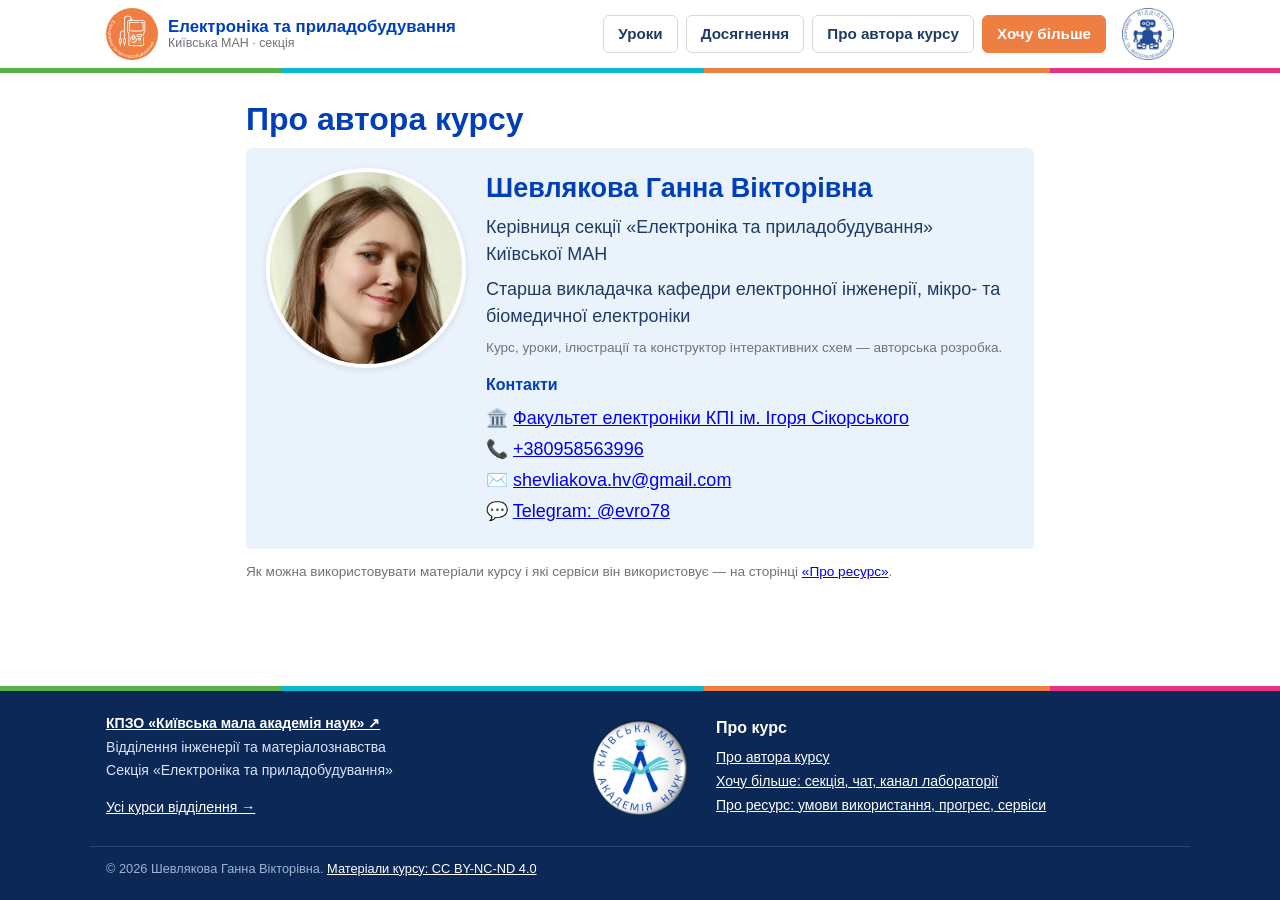
==== commit fa67cb98: "Чернетка повного курсу - без дослідної роботи" ====
--- a/about.html
+++ b/about.html
@@ -10,37 +10,34 @@
 <main class="page-main narrow">
   <h1>Про автора курсу</h1>
   <section class="author-card">
-    <img id="a-cat" alt="">
+    <img src="img/author.webp" alt="Шевлякова Ганна Вікторівна" class="author-photo">
     <div>
       <h2 id="a-name"></h2>
       <p id="a-role"></p>
       <p id="a-pos"></p>
       <p class="small">Курс, уроки, ілюстрації та конструктор інтерактивних схем — авторська розробка.</p>
-      <p id="a-contacts" class="sf-contacts"></p>
+      <h3 class="contacts-h">Контакти</h3>
+      <ul id="a-contacts" class="contact-list"></ul>
     </div>
   </section>
-
-  <section class="ai-note" id="ai">
-    <h2>Використання штучного інтелекту</h2>
-    <p>Під час підготовки курсу авторка використовувала інструменти генеративного штучного інтелекту — для чернеток текстів, ілюстрацій і програмного коду сайту.</p>
-    <p>Структуру курсу, послідовність тем, завдання й навчальні матеріали розробила, перевірила та відредагувала авторка. Відповідальність за зміст курсу несе авторка.</p>
-  </section>
+  <p class="small">Як можна використовувати матеріали курсу і які сервіси він використовує — на сторінці <a href="resource.html">«Про ресурс»</a>.</p>
 </main>
 <script src="settings.js"></script>
 <script src="js/site.js"></script>
 <script>renderSiteChrome('about');</script>
-<script src="js/cats.js"></script>
 <script>
-  const a = SITE.author;
-  document.getElementById('a-cat').src = CATS.happy;
+  const a = SITE.author, ext = (h, t) => `<a href="${h}" target="_blank" rel="noopener">${t}</a>`;
   document.getElementById('a-name').textContent = a.name;
   const cap = t => t ? t[0].toUpperCase() + t.slice(1) : '';
   document.getElementById('a-role').textContent = cap(a.role);
-  document.getElementById('a-pos').textContent = [cap(a.position), a.org].filter(Boolean).join(', ');
+  document.getElementById('a-pos').textContent = cap(a.position);
+  const nick = (a.telegram || '').replace(/^@/, '');
   document.getElementById('a-contacts').innerHTML = [
-    a.email && `<a href="mailto:${a.email}">${a.email}</a>`,
-    a.telegram && `<a href="https://t.me/${a.telegram.replace(/^@/, '')}">Telegram</a>`
-  ].filter(Boolean).join(' · ');
+    a.org && `<li>🏛️ ${a.orgUrl ? ext(a.orgUrl, a.org) : a.org}</li>`,
+    a.phone && `<li>📞 <a href="tel:${a.phone.replace(/[^+\d]/g, '')}">${a.phone}</a></li>`,
+    a.email && `<li>✉️ <a href="mailto:${a.email}">${a.email}</a></li>`,
+    nick && `<li>💬 ${ext('https://t.me/' + nick, 'Telegram: @' + nick)}</li>`
+  ].filter(Boolean).join('') || '<li class="small">Контакти з’являться тут (заповніть їх у файлі settings.js).</li>';
 </script>
 </body>
 </html>
--- a/css/style.css
+++ b/css/style.css
@@ -25,6 +25,8 @@
 .icon-btn{border:0;background:none;color:var(--muted);font-size:20px;cursor:pointer;padding:6px 8px;border-radius:8px;text-decoration:none}
 .icon-btn:hover{background:var(--card-blue)}
 #progress{display:flex;gap:4px;max-width:960px;margin:0 auto;padding:0 16px 10px}
+#progress .seg.fresh{outline:2px solid #e8590c;outline-offset:2px;background:#ffd8bf}   /* крок, доданий після попереднього проходження */
+.fresh-note{max-width:960px;margin:0 auto;padding:0 16px 8px;font-size:13px;color:#c2410c;font-weight:600}
 .seg{flex:1;height:10px;border:0;padding:0;border-radius:5px;cursor:pointer;transition:background .3s,transform .15s}
 .seg:disabled{cursor:default}
 .seg:not(:disabled):hover{transform:scaleY(1.4)}
@@ -38,7 +40,7 @@
 .seg.reward.done{background:var(--yellow)}
 
 /* ---------- Крок ---------- */
-main{flex:1;width:100%;max-width:960px;margin:0 auto;padding:16px 16px 110px}
+main{flex:1;width:100%;max-width:960px;margin:0 auto;padding:16px 16px 24px}
 #step.enter{animation:enter .35s ease}
 @keyframes enter{from{opacity:0;transform:translateX(16px)}to{opacity:1;transform:none}}
 
@@ -67,6 +69,7 @@
 
 .note{background:#fff;border-radius:6px;box-shadow:var(--shadow);padding:12px 16px;margin:0 0 12px}
 .txt{margin:0}
+.txt p{margin:0 0 0.5em 0}
 .lead{margin:0 0 12px;font-size:1.02rem}
 .panel h2.question{margin:4px 0 12px;font-size:1.2rem;color:var(--ink)}
 .kind-theory .txt{background:#CEF1F6;border-radius:6px;box-shadow:var(--shadow);padding:14px 18px}
@@ -145,7 +148,7 @@
   .logo.kman{display:none}
   .logo{height:38px}
   .top h1{font-size:15px}
-  main{padding:12px 10px 104px}
+  main{padding:12px 10px 20px}
   .panel{padding:16px}
   .panel h2{font-size:1.2rem;padding-right:64px}
   .panel-cat{width:62px}
@@ -258,10 +261,12 @@
 .formula .f-sep{border:0;border-top:2px dashed rgba(0,63,184,.25);margin:12px 10%}
 .sticker{text-align:center;margin:0 0 12px}
 .sticker img{width:100%;max-width:560px;height:auto}
+.sticker.wide img{max-width:820px}
 .qty{display:grid;grid-template-columns:repeat(3,1fr);gap:10px;margin-bottom:12px}
 .qty .q{display:flex;gap:10px;align-items:flex-start;background:#fff;border-radius:6px;box-shadow:var(--shadow);padding:12px}
-.qty .sym{font:italic 700 2rem/1 "Cambria Math","Times New Roman",serif;color:var(--pink);min-width:28px}
+.qty .sym{font:700 2rem/1 "Cambria Math","Times New Roman",serif;color:var(--pink);min-width:28px}   /* фізичні величини позначати <em>U</em> */
 .qty .q b{display:block}.qty .q span{display:block;font-size:.9rem}.qty .q em{display:block;font-size:.82rem;color:var(--muted)}
+.qty .q .sym em{display:inline;font-size:inherit;color:inherit;font-style:italic}
 .ctl-label{font-weight:700;margin-bottom:8px}
 .choices{display:flex;gap:8px;flex-wrap:wrap}
 .choice{border:2px solid var(--line);background:#fff;border-radius:6px;padding:10px 16px;font-weight:700;cursor:pointer;color:var(--title)}
@@ -307,6 +312,7 @@
   .nt{break-inside:avoid;margin:0 0 16px}
   .nt h2{font-size:14pt;color:#003FB8;margin:0 0 8px}
   .nt svg.circuit,.nt svg.figure{display:block;width:100%;max-height:none;height:auto;max-width:520px;margin:0 auto 8px}
+  .nt .sym-pics{height:120px}.nt .sym-pics svg.figure{width:auto;height:110px;max-width:44%;margin:0}   /* малюнки деталей у таблиці позначень — компактно */
   .nt .flow,.nt .water-flow{display:none}
   .nt .sticker img{max-width:360px}
   .nt .qty{grid-template-columns:repeat(3,1fr)}
@@ -458,10 +464,13 @@
 .code-mini{padding:10px 14px;font-size:13px;white-space:pre}
 pre.code .cl{display:flex;padding:0 12px 0 0;border-left:4px solid transparent;white-space:pre}
 pre.code .cl.run{background:rgba(238,126,66,.28);border-left-color:#EE7E42}
+pre.code .cl.key{background:rgba(250,204,21,.18);border-left-color:#facc15}   /* важливий для теми рядок (hl у кроці) */
+pre.code-mini .hl{background:rgba(250,204,21,.25);display:inline-block;width:100%}
 pre.code .cl.err{background:rgba(229,50,129,.3);border-left-color:#E53281}
 pre.code .ln{display:inline-block;width:2.4em;text-align:right;padding-right:.8em;color:#6f7f99;user-select:none;flex:none}
 .cslot{font:inherit;background:#fff7d6;color:#14213d;border:2px solid #EE7E42;border-radius:4px;padding:0 2px;margin:0 1px}
 .cslot.num{width:5.2em}
+.cslot.num.sm{width:3.6em}
 .code-edit{display:flex;background:#14213d;border-radius:8px;overflow:hidden;min-height:300px}
 .code-gutter{flex:none;width:2.6em;padding:10px 0;text-align:right;color:#6f7f99;font:14px/1.55 Consolas,"Courier New",monospace;overflow:hidden}
 .code-gutter span{display:block;padding-right:.6em}
@@ -504,6 +513,7 @@
 .zone.in{margin-left:18px}
 .zone .zl{font:12px Arial,sans-serif;color:#8fa3c7;margin-bottom:3px}
 .zone.over,.zc.pool.over{border-color:#EE7E42;background:rgba(238,126,66,.15)}
+.gauge .zone{margin:0;min-height:0;padding:0;border-style:solid}   /* «дозволена» зона шкали струму — не плутати з зонами сортування */
 .zc{display:flex;flex-direction:column;gap:4px;min-height:24px}
 .sort-pool{margin:10px 0}
 .zc.pool{flex-direction:row;flex-wrap:wrap;gap:8px;padding:10px;border:2px dashed #c9d2df;border-radius:8px;background:#fff;min-height:52px}
@@ -627,3 +637,88 @@
 .fb-name{max-width:320px}
 .fb-row{display:flex;align-items:center;gap:12px;flex-wrap:wrap}
 .fb-send:disabled{opacity:.5;cursor:default}
+
+/* Кнопки-входи в живих кроках */
+.in-ctl{display:flex;gap:10px;flex-wrap:wrap;margin:6px 0}
+.in-btn{font:inherit;font-weight:700;padding:12px 18px;border-radius:8px;border:2px solid #1F3B63;background:#fff;color:#1F3B63;cursor:pointer;user-select:none;touch-action:none}
+.in-btn.on{background:#1F3B63;color:#fff;transform:translateY(1px)}
+.in-btn.tog.on{background:#d93025;border-color:#d93025}
+
+.light-ctl{display:flex;align-items:center;gap:14px;flex-wrap:wrap}.light-ctl label{flex:1;min-width:240px}.light-word{font-weight:700;color:#1F3B63;min-width:110px}
+
+/* Оператори порівняння / логіки з прикладами */
+.ops-grid{display:grid;grid-template-columns:repeat(auto-fit,minmax(250px,1fr));gap:10px;margin:8px 0}
+.op-card{display:grid;grid-template-columns:auto 1fr;grid-template-areas:'b m' 'b t' 'b f';column-gap:12px;row-gap:4px;align-items:center;background:#fff;border:2px solid #e3e7ee;border-radius:10px;padding:10px 12px}
+.op-badge{grid-area:b;min-width:54px;height:54px;display:flex;align-items:center;justify-content:center;border-radius:10px;background:#003FB8;color:#fff;font:800 1.5rem/1 ui-monospace,monospace}
+.op-m{grid-area:m;font-weight:700;color:#1F3B63}
+.op-ex{display:flex;align-items:center;gap:8px;font-size:.95rem}.op-ex:nth-of-type(3){grid-area:t}.op-ex:nth-of-type(4){grid-area:f}
+.tf{font-size:.78rem;padding:2px 8px;border-radius:999px}.tf.t{background:#e3f6df;color:#2b7a1f}.tf.f{background:#fde4ee;color:#b0174f}
+.fig-pair>div{text-align:center}.fig-pair b{color:#1F3B63}
+/* Групи співставлення з кодом */
+.match-group{margin:12px 0 4px;border:2px solid #e3e7ee;border-radius:10px;padding:10px 12px;background:#fafbfd}
+.match-group .match-grid{grid-template-columns:repeat(auto-fit,minmax(220px,1fr));margin-bottom:4px}
+.match-group .match-card{text-align:left}
+.match-group .match-ch{flex-direction:row}
+.code-mini .hl{background:#5a1d1d;color:#ffd7d7;display:inline-block;width:100%;border-left:4px solid #ff6b6b;margin-left:-4px}
+
+.gen-ch{display:flex;gap:10px;flex-wrap:wrap;margin:8px 0}.gen-ch .mch{flex:0 1 auto;min-width:120px;font-size:1.05rem;padding:10px 18px}.gen-ch .mch:disabled{opacity:.7;cursor:default}
+
+/* Шапка: емблема відділення з підказкою; футер у три колонки з емблемою КМАН по центру */
+.sh-kman{position:relative}
+.sh-kman .sh-tip{position:absolute;right:0;top:calc(100% + 6px);white-space:nowrap;background:#0b2857;color:#fff;font-size:.8rem;font-weight:600;padding:6px 10px;border-radius:6px;opacity:0;pointer-events:none;transform:translateY(-4px);transition:opacity .15s,transform .15s;z-index:20}
+.sh-kman:hover .sh-tip,.sh-kman:focus-visible .sh-tip{opacity:1;transform:none}
+.site-footer .sf-row{grid-template-columns:1fr auto 1fr;align-items:center}
+.sf-emblem img{width:96px;height:96px;display:block}
+.sf-hub{font-size:.88rem}
+.sf-links h3{margin:0 0 6px;font-size:1rem;color:#fff}
+.sf-links ul{list-style:none;margin:0;padding:0}
+.sf-links li{font-size:.88rem;line-height:1.7}
+@media (max-width:820px){.site-footer .sf-row{grid-template-columns:1fr;justify-items:start}.sf-emblem img{width:72px;height:72px}}
+.contact-list{list-style:none;padding:0;margin:8px 0 0}.contact-list li{margin:4px 0}
+.steps-join{counter-reset:j;list-style:none;padding:0}.steps-join li{counter-increment:j;position:relative;padding:10px 12px 10px 48px;margin:8px 0;background:#fff;border:1px solid #e3e7ee;border-radius:8px}
+.steps-join li::before{content:counter(j);position:absolute;left:12px;top:10px;width:26px;height:26px;border-radius:50%;background:#003FB8;color:#fff;font-weight:800;display:flex;align-items:center;justify-content:center}
+.res-sec{margin:22px 0}.res-sec h2{margin-bottom:6px}
+.author-card{grid-template-columns:200px 1fr}
+.author-photo{width:200px;height:200px;object-fit:cover;border-radius:50%;border:4px solid #fff;box-shadow:var(--shadow)}
+.contacts-h{margin:14px 0 0;font-size:1rem;color:var(--title)}
+@media (max-width:640px){.author-card{grid-template-columns:1fr;justify-items:center}}
+
+/* Уроки й лабораторні: навчальна навігація + компактний футер */
+.course-nav{max-width:960px;margin:28px auto 0;padding:0 16px}
+.cn-row{display:grid;grid-template-columns:1fr auto 1fr;gap:10px;align-items:stretch}
+.cn-row a,.cn-row span.off{display:flex;flex-direction:column;gap:2px;padding:10px 14px;border-radius:8px;border:1.5px solid #d6deeb;background:#fff;text-decoration:none;color:var(--title)}
+.cn-row a:hover{border-color:#003FB8}
+.cn-row small{font-size:.78rem;color:#6b7686;font-weight:600}.cn-row b{font-size:.92rem;line-height:1.3}
+.cn-next{text-align:right}.cn-row .off{opacity:.55}.cn-row .off i{font-size:.75rem;color:#6b7686}
+.cn-list{justify-content:center;font-weight:700;white-space:nowrap}
+.site-footer.sf-compact{text-align:center;padding:0 16px 14px}.sf-compact p:first-of-type{margin-top:12px!important}
+.sf-compact p{margin:2px 0;font-size:.82rem;color:#c9d6ea}
+@media (max-width:700px){.cn-row{grid-template-columns:1fr}.cn-next{text-align:left}}
+.sf-compact::before{margin:0 -16px}
+.module.cont{margin-top:12px}
+/* Кнопки «Назад / Далі» — одразу під кроком, у потоці сторінки (без прилипання до низу екрана) */
+.nav{position:static;background:none;backdrop-filter:none;padding:4px 16px 8px}
+.nav::before{display:none}
+.lesson-page .site-footer{margin-bottom:0}
+
+/* Тренажер: обов’язкові задачі розв’язано */
+.gen-count.unlocked{display:flex;gap:12px;align-items:center;padding:8px 14px;background:#e3f7e8;border:2px solid #2f9e44;border-radius:10px;flex:1}   /* обов’язкові задачі тренажера розв’язано */
+.gen-count.unlocked .cat-mini{width:48px;height:48px;flex:none}
+.gu-btns{display:flex;gap:10px;flex-wrap:wrap;margin-top:8px!important}
+
+.examples .example.wide{grid-column:1/-1}   /* приклад на всю ширину (wide: true) */
+.lead .code-mini{margin:8px 0}   /* фрагмент коду в тексті кроку */
+
+/* Код у тексті: жирний на світло-сірому тлі */
+:not(pre) > code{font:600 .92em Consolas,"Courier New",monospace;background:#eef1f5;color:#1F3B63;padding:1px 5px;border-radius:4px}
+pre code,.order-list code,.chip code,.cl code{font:inherit;color:inherit;background:none;padding:0;white-space:pre}
+.panel > pre.code-mini{margin:8px 0}
+.todo{border:2px dashed #EE7E42;background:#fff6ef;border-radius:8px;padding:10px 14px;margin:8px 0;color:#8a4a12}   /* заготовка в чернетці уроку */
+/* Вхідний тест */
+.quiz{margin:8px 0 12px;padding-left:1.4em}
+.quiz li{margin:0 0 14px}
+.qz-q{margin:0 0 6px;font-weight:600}
+.qz-opts{display:flex;flex-wrap:wrap;gap:6px 14px}
+.qz-opts label{display:flex;gap:6px;align-items:center;background:#fff;border:1px solid #dfe5ee;border-radius:6px;padding:5px 10px;cursor:pointer}
+.qz-opts label:has(input:checked){border-color:#003FB8;background:#eef3ff}
+.qz-opts .qz-dk{color:#6E747A;font-style:italic}
